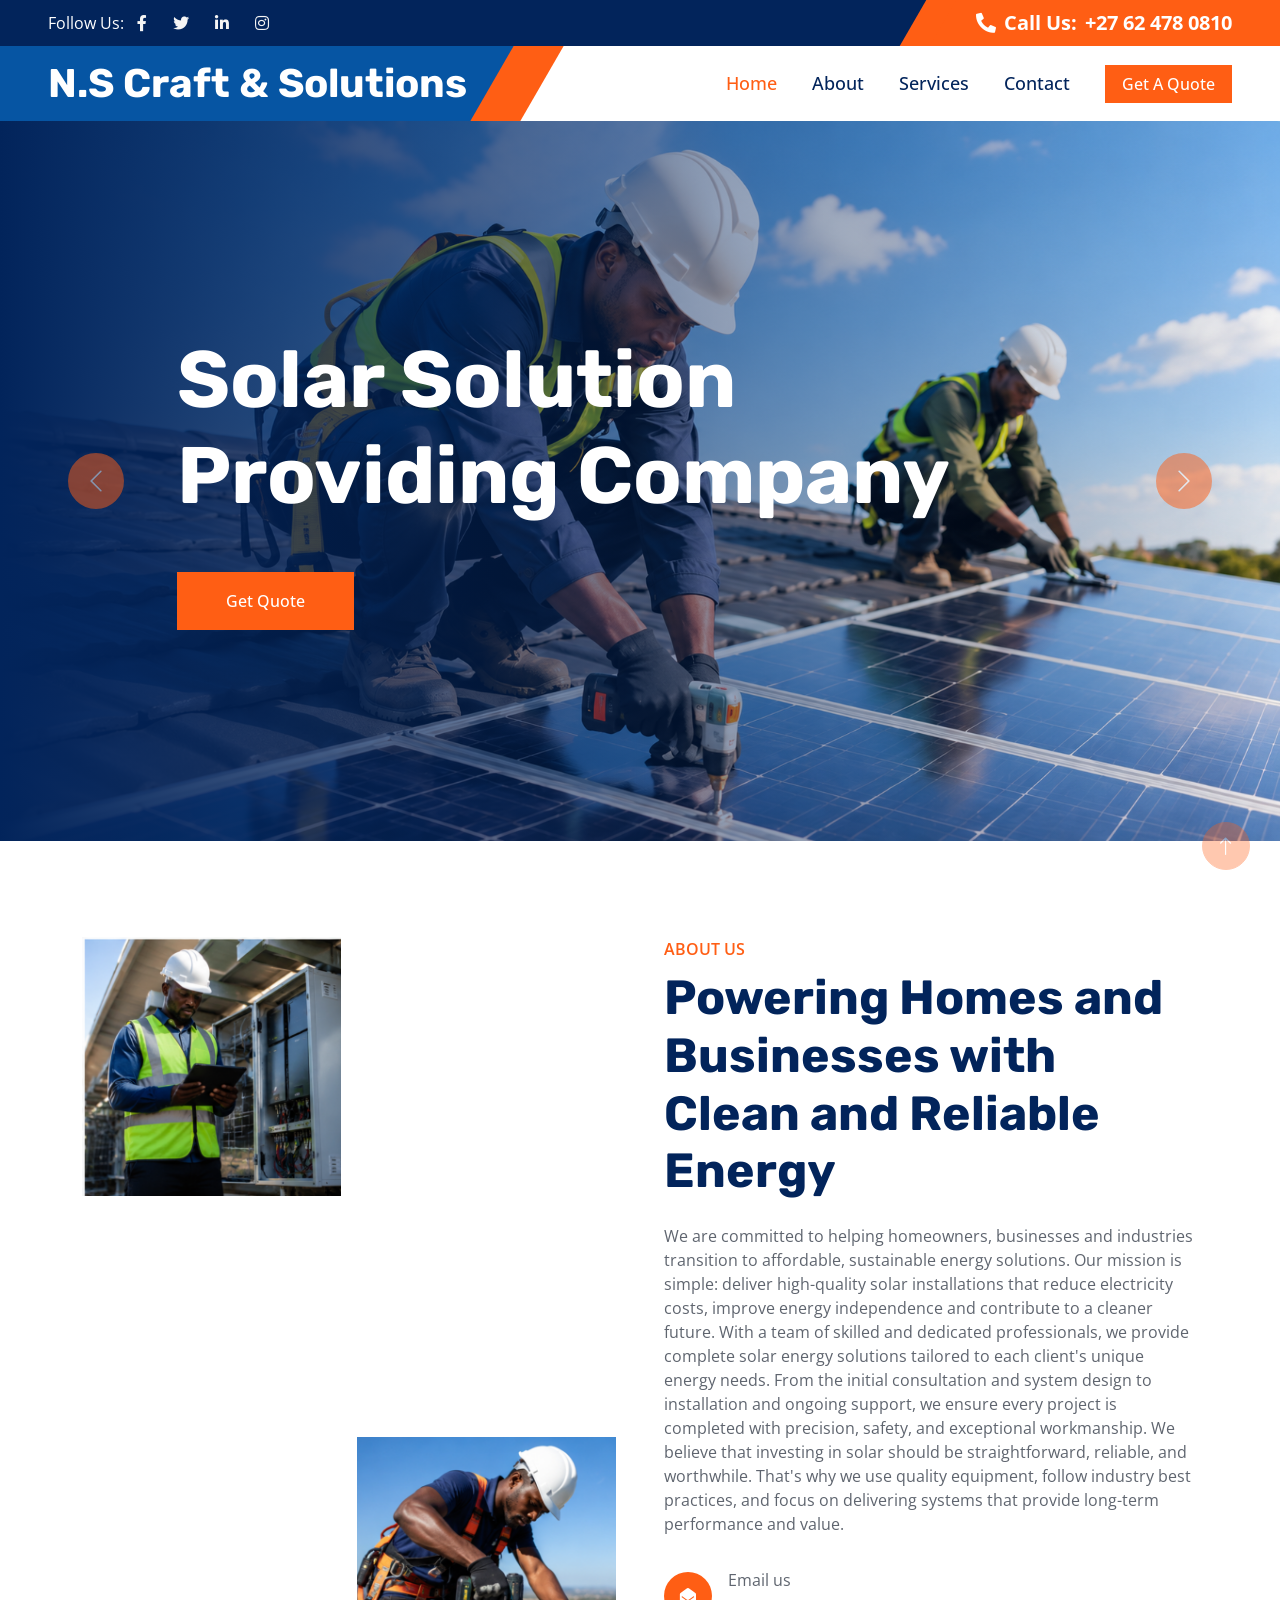
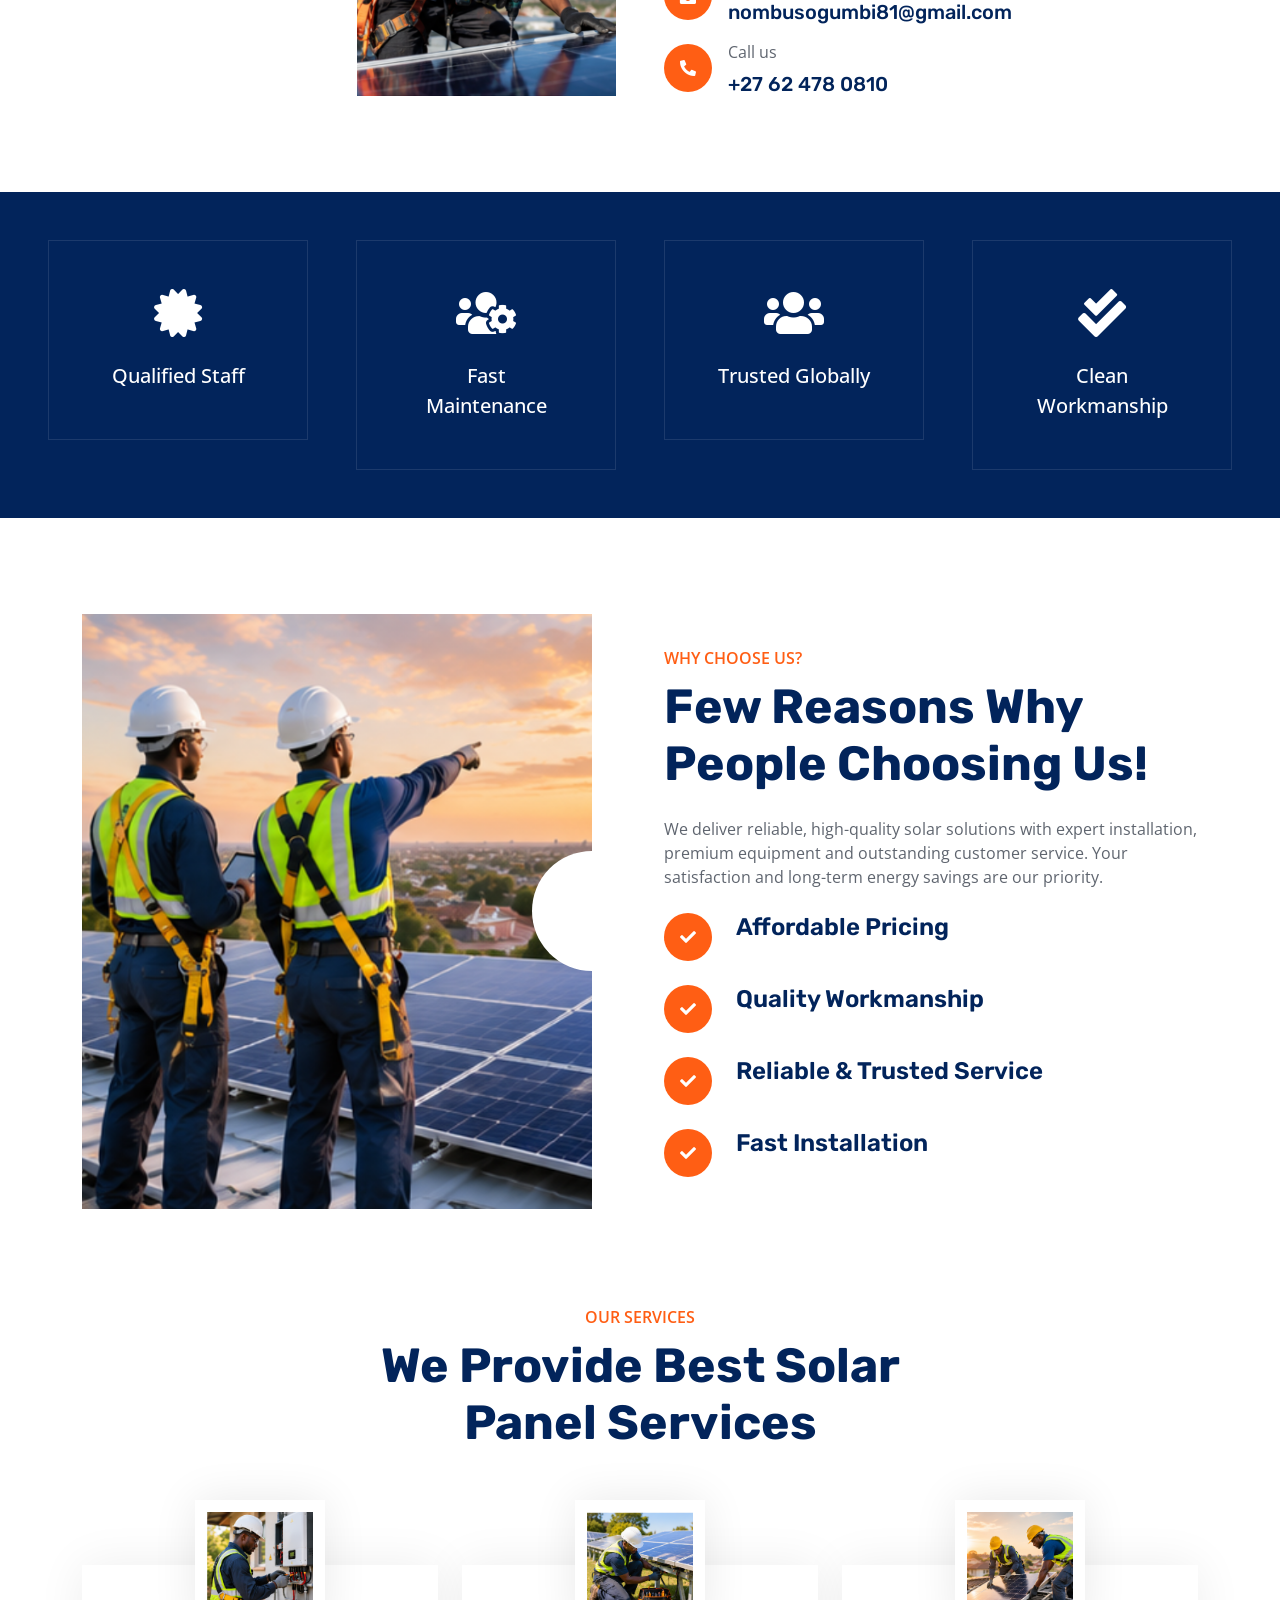
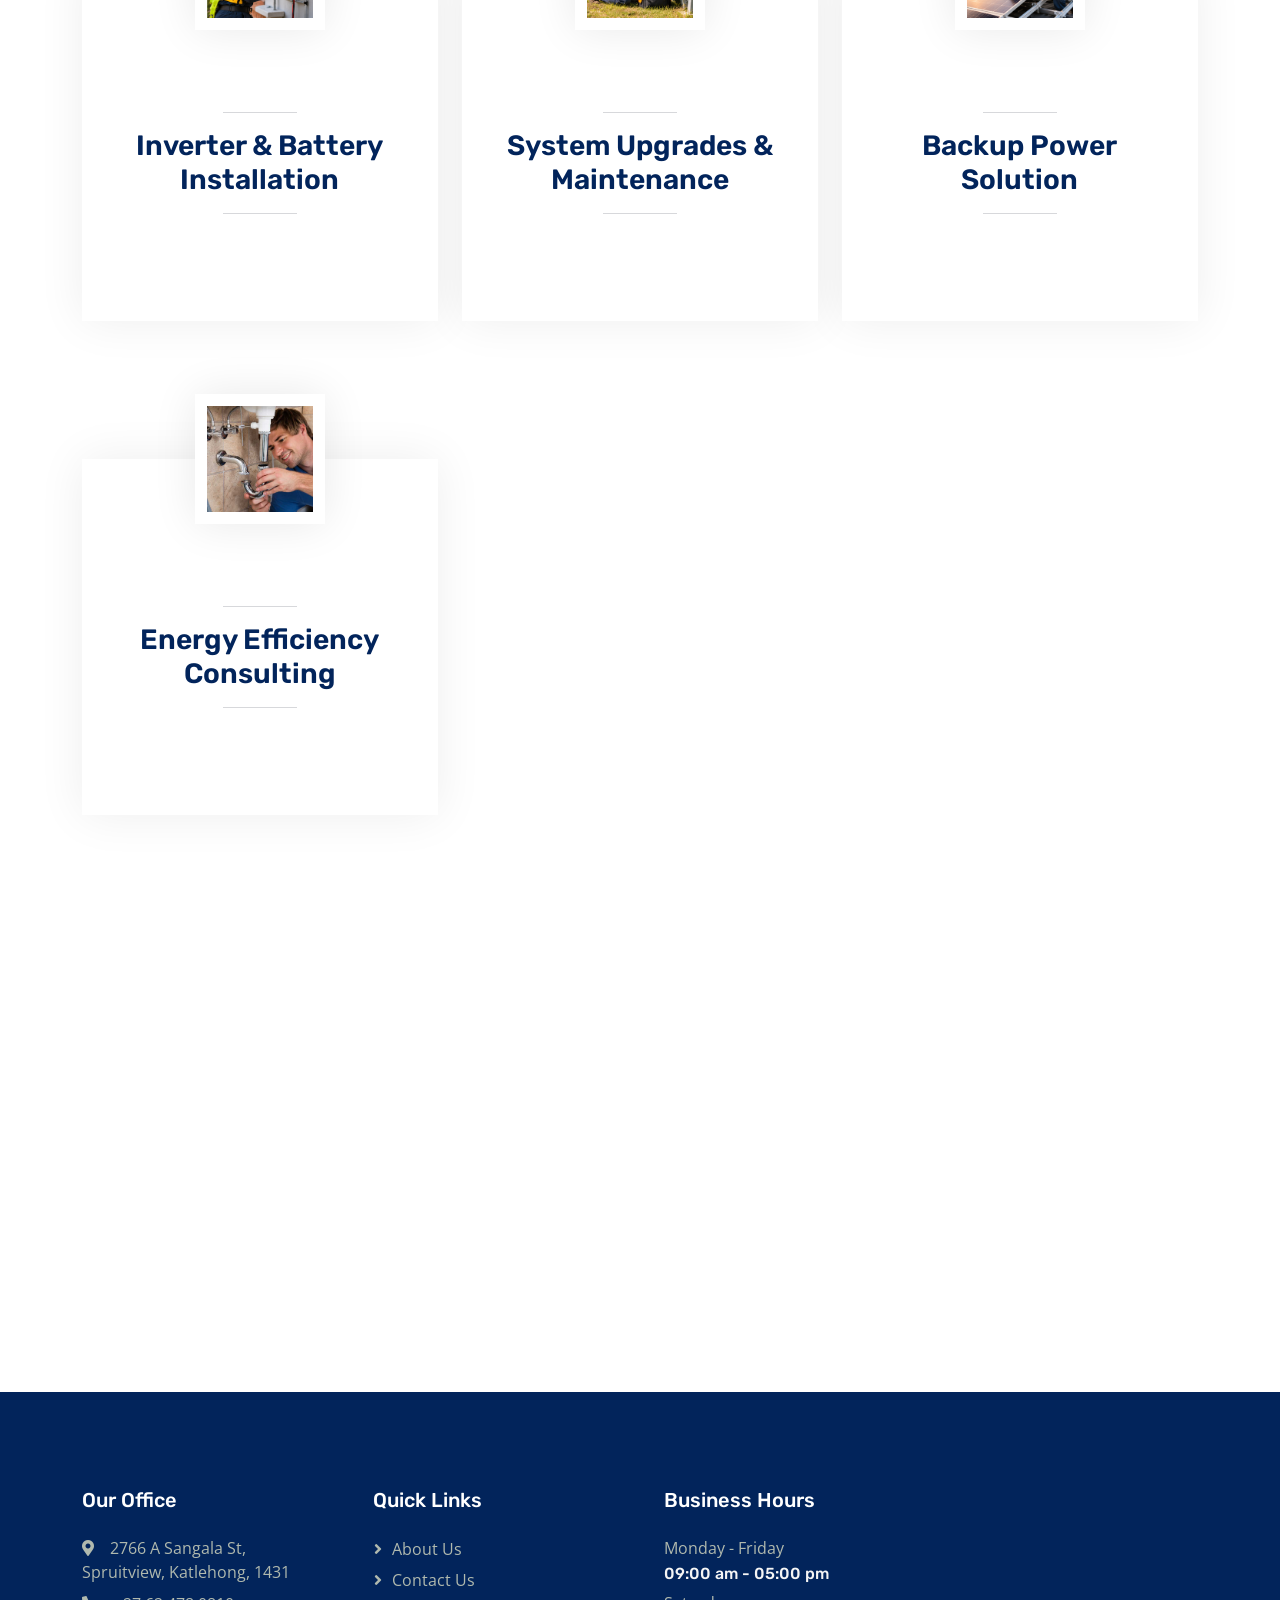
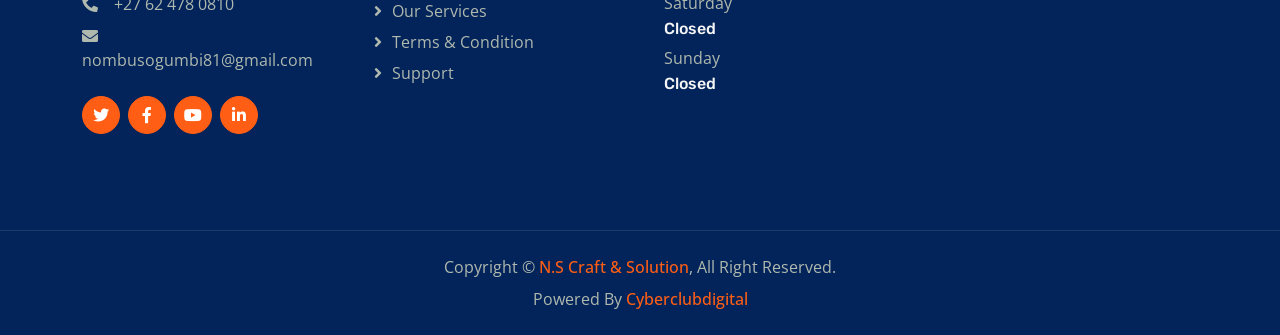
==== index.html @ 9dfa6ba3 "Add files via upload" ====
<!DOCTYPE html>
<html lang="en">

<head>
    <meta charset="utf-8">
        <title>N.S Craft & Solutions is a South African based Solar Solutions provider.
            We are committed to helping homeowners, businesses and industries transition to affordable and sustainable energy solutions.</title>
    <meta content="width=device-width, initial-scale=1.0" name="viewport">
    <meta content="" name="keywords">
    <meta content="" name="description">

    <!-- Favicon -->
    <link href="img/favicon.ico" rel="icon">

    <!-- Google Web Fonts -->
    <link rel="preconnect" href="https://fonts.googleapis.com">
    <link rel="preconnect" href="https://fonts.gstatic.com" crossorigin>
    <link
        href="https://fonts.googleapis.com/css2?family=Open+Sans:wght@400;500;600&family=Rubik:wght@500;600;700&display=swap"
        rel="stylesheet">

    <!-- Icon Font Stylesheet -->
    <link href="https://cdnjs.cloudflare.com/ajax/libs/font-awesome/5.10.0/css/all.min.css" rel="stylesheet">
    <link href="https://cdn.jsdelivr.net/npm/bootstrap-icons@1.4.1/font/bootstrap-icons.css" rel="stylesheet">

    <!-- Libraries Stylesheet -->
    <link href="lib/animate/animate.min.css" rel="stylesheet">
    <link href="lib/owlcarousel/assets/owl.carousel.min.css" rel="stylesheet">

    <!-- Customized Bootstrap Stylesheet -->
    <link href="css/bootstrap.min.css" rel="stylesheet">

    <!-- Template Stylesheet -->
    <link href="css/style.css" rel="stylesheet">
</head>

<body>
    <!-- Spinner Start -->
    <div id="spinner"
        class="show bg-white position-fixed translate-middle w-100 vh-100 top-50 start-50 d-flex align-items-center justify-content-center">
        <div class="spinner-border text-primary" role="status" style="width: 3rem; height: 3rem;"></div>
    </div>
    <!-- Spinner End -->


    <!-- Topbar Start -->
    <div class="container-fluid bg-dark px-0">
        <div class="row g-0 d-none d-lg-flex">
            <div class="col-lg-6 ps-5 text-start">
                <div class="h-100 d-inline-flex align-items-center text-white">
                    <span>Follow Us:</span>
                    <a class="btn btn-link text-light" href=""><i class="fab fa-facebook-f"></i></a>
                    <a class="btn btn-link text-light" href=""><i class="fab fa-twitter"></i></a>
                    <a class="btn btn-link text-light" href=""><i class="fab fa-linkedin-in"></i></a>
                    <a class="btn btn-link text-light" href=""><i class="fab fa-instagram"></i></a>
                </div>
            </div>
            <div class="col-lg-6 text-end">
                <div class="h-100 topbar-right d-inline-flex align-items-center text-white py-2 px-5">
                    <span class="fs-5 fw-bold me-2"><i class="fa fa-phone-alt me-2"></i>Call Us:</span>
                    <span class="fs-5 fw-bold">+27 62 478 0810</span>
                </div>
            </div>
        </div>
    </div>
    <!-- Topbar End -->


    <!-- Navbar Start -->
    <nav class="navbar navbar-expand-lg bg-white navbar-light sticky-top py-0 pe-5">
        <a href="index.html" class="navbar-brand ps-5 me-0">
            <h1 class="text-white m-0">N.S Craft & Solutions</h1>
        </a>
        <button type="button" class="navbar-toggler me-0" data-bs-toggle="collapse" data-bs-target="#navbarCollapse">
            <span class="navbar-toggler-icon"></span>
        </button>
        <div class="collapse navbar-collapse" id="navbarCollapse">
            <div class="navbar-nav ms-auto p-4 p-lg-0">
                <a href="index.html" class="nav-item nav-link active">Home</a>
                <a href="about.html" class="nav-item nav-link">About</a>
                <a href="service.html" class="nav-item nav-link">Services</a>
                
                <a href="contact.html" class="nav-item nav-link">Contact</a>
            </div>
            <a href="https://wa.link/mpaxti" class="btn btn-primary px-3 d-none d-lg-block">Get A Quote</a>
        </div>
    </nav>
    <!-- Navbar End -->


    <!-- Carousel Start -->
    <div class="container-fluid px-0 mb-5">
        <div id="header-carousel" class="carousel slide" data-bs-ride="carousel">
            <div class="carousel-inner">
                <div class="carousel-item active">
                    <img class="w-100" src="img/panel.png" alt="Image">
                    <div class="carousel-caption">
                        <div class="container">
                            <div class="row justify-content-center">
                                <div class="col-lg-10 text-start">
                                    
                                    <h1 class="display-1 text-white mb-5 animated slideInRight">Solar Solution
                                        Providing Company</h1>
                                    <a href="https://wa.link/mpaxti" class="btn btn-primary py-3 px-5 animated slideInRight">Get Quote</a>
                                </div>
                            </div>
                        </div>
                    </div>
                </div>
                <div class="carousel-item">
                    <img class="w-100" src="img/panel2.png" alt="Image">
                    <div class="carousel-caption">
                        <div class="container">
                            <div class="row justify-content-center">
                                <div class="col-lg-10 text-start">
                                    
                                    <h1 class="display-1 text-white mb-5 animated slideInRight">Reliable
                                        Solar Installation & Energy Solution</h1>
                                    <a href="https://wa.link/mpaxti" class="btn btn-primary py-3 px-5 animated slideInRight">Get Quote</a>
                                </div>
                            </div>
                        </div>
                    </div>
                </div>
            </div>
            <button class="carousel-control-prev" type="button" data-bs-target="#header-carousel" data-bs-slide="prev">
                <span class="carousel-control-prev-icon" aria-hidden="true"></span>
                <span class="visually-hidden">Previous</span>
            </button>
            <button class="carousel-control-next" type="button" data-bs-target="#header-carousel" data-bs-slide="next">
                <span class="carousel-control-next-icon" aria-hidden="true"></span>
                <span class="visually-hidden">Next</span>
            </button>
        </div>
    </div>
    <!-- Carousel End -->


    <!-- About Start -->
    <div class="container-xxl py-5">
        <div class="container">
            <div class="row g-5">
                <div class="col-lg-6">
                    <div class="row gx-3 h-100">
                        <div class="col-6 align-self-start wow fadeInUp" data-wow-delay="0.1s">
                            <img class="img-fluid" src="img/ab2.png">
                        </div>
                        <div class="col-6 align-self-end wow fadeInDown" data-wow-delay="0.1s">
                            <img class="img-fluid" src="img/ab1.png">
                        </div>
                    </div>
                </div>
                <div class="col-lg-6 wow fadeIn" data-wow-delay="0.5s">
                    <p class="fw-medium text-uppercase text-primary mb-2">About Us</p>
                    <h1 class="display-5 mb-4">Powering Homes and Businesses with Clean and Reliable Energy</h1>
                    <p class="mb-4">We are committed to helping homeowners, businesses and industries transition to affordable, sustainable energy solutions. Our mission is simple: deliver high-quality solar installations that reduce electricity costs, improve energy independence and contribute to a cleaner future.
                                    With a team of skilled and dedicated professionals, we provide complete solar energy solutions tailored to each client's unique energy needs. From the initial consultation and system design to installation and ongoing support, we ensure every project is completed with precision, safety, and exceptional workmanship.
                                    We believe that investing in solar should be straightforward, reliable, and worthwhile. That's why we use quality equipment, follow industry best practices, and focus on delivering systems that provide long-term performance and value.
                    </p>
                    
                    <div class="row pt-2">
                        <div class="col-sm-6">
                            <div class="d-flex align-items-center">
                                <div class="flex-shrink-0 btn-lg-square rounded-circle bg-primary">
                                    <i class="fa fa-envelope-open text-white"></i>
                                </div>
                                <div class="ms-3">
                                    <p class="mb-2">Email us</p>
                                    <h5 class="mb-0">nombusogumbi81@gmail.com</h5>
                                </div>
                            </div>
                        </div>
                       <P></P>
                        <div class="col-sm-6">
                            <div class="d-flex align-items-center">
                                <div class="flex-shrink-0 btn-lg-square rounded-circle bg-primary">
                                    <i class="fa fa-phone-alt text-white"></i>
                                </div>
                                <div class="ms-3">
                                    <p class="mb-2">Call us</p>
                                    <h5 class="mb-0">+27 62 478 0810</h5>
                                </div>
                            </div>

                        </div>
                        
                    </div>
                </div>
            </div>
        </div>
    </div>
    <!-- About End -->


    <!-- Facts Start -->
    <div class="container-fluid facts my-5 p-5">
        <div class="row g-5">
            <div class="col-md-6 col-xl-3 wow fadeIn" data-wow-delay="0.1s">
                <div class="text-center border p-5">
                    <i class="fa fa-certificate fa-3x text-white mb-3"></i>
                    <h1></h1>
                    <span class="fs-5 fw-semi-bold text-white">Qualified Staff</span>
                </div>
            </div>
            <div class="col-md-6 col-xl-3 wow fadeIn" data-wow-delay="0.3s">
                <div class="text-center border p-5">
                    <i class="fa fa-users-cog fa-3x text-white mb-3"></i>
                    <h1 ></h1>
                    <span class="fs-5 fw-semi-bold text-white">Fast Maintenance</span>
                </div>
            </div>
            <div class="col-md-6 col-xl-3 wow fadeIn" data-wow-delay="0.5s">
                <div class="text-center border p-5">
                    <i class="fa fa-users fa-3x text-white mb-3"></i>
                    <h1></h1>
                    <span class="fs-5 fw-semi-bold text-white">Trusted Globally</span>
                </div>
            </div>
            <div class="col-md-6 col-xl-3 wow fadeIn" data-wow-delay="0.7s">
                <div class="text-center border p-5">
                    <i class="fa fa-check-double fa-3x text-white mb-3"></i>
                    <h1></h1>
                    <span class="fs-5 fw-semi-bold text-white">Clean Workmanship</span>
                </div>
            </div>
        </div>
    </div>
    <!-- Facts End -->


    <!-- why choose us -->
    <div class="container-xxl py-5">
        <div class="container">
            <div class="row g-5 align-items-center">
                <div class="col-lg-6 wow fadeInUp" data-wow-delay="0.1s">
                    <div class="position-relative me-lg-4">
                        <img class="img-fluid w-100" src="img/feature.png" alt="">
                        <span
                            class="position-absolute top-50 start-100 translate-middle bg-white rounded-circle d-none d-lg-block"
                            style="width: 120px; height: 120px;"></span>
                        
                    </div>
                </div>
                <div class="col-lg-6 wow fadeInUp" data-wow-delay="0.5s">
                    <p class="fw-medium text-uppercase text-primary mb-2">Why Choose Us? </p>
                    <h1 class="display-5 mb-4">Few Reasons Why People Choosing Us!</h1>
                    <p class="mb-4">We deliver reliable, high-quality solar solutions with expert installation, premium equipment
                                    and outstanding customer service. Your satisfaction and long-term energy savings are our priority.
                    </p>
                    <div class="row gy-4">
                        <div class="col-12">
                            <div class="d-flex">
                                <div class="flex-shrink-0 btn-lg-square rounded-circle bg-primary">
                                    <i class="fa fa-check text-white"></i>
                                </div>
                                <div class="ms-4">
                                    <h4>Affordable Pricing</h4>
                                    
                                </div>
                            </div>
                        </div>
                        <div class="col-12">
                            <div class="d-flex">
                                <div class="flex-shrink-0 btn-lg-square rounded-circle bg-primary">
                                    <i class="fa fa-check text-white"></i>
                                </div>
                                <div class="ms-4">
                                    <h4>Quality Workmanship</h4>
                                  
                                </div>
                            </div>
                        </div>
                        <div class="col-12">
                            <div class="d-flex">
                                <div class="flex-shrink-0 btn-lg-square rounded-circle bg-primary">
                                    <i class="fa fa-check text-white"></i>
                                </div>
                                <div class="ms-4">
                                    <h4>Reliable & Trusted Service</h4>
                                    
                                </div>
                                
                            </div>
                        </div>
                        <div class="col-12">
                            <div class="d-flex">
                                <div class="flex-shrink-0 btn-lg-square rounded-circle bg-primary">
                                    <i class="fa fa-check text-white"></i>
                                </div>
                                <div class="ms-4">
                                    <h4>Fast Installation</h4>
                                    
                                </div>
                                
                            </div>
                        </div>
                        
                    </div>
                </div>
            </div>
        </div>
    </div>
    <!-- Features End -->


   


    <!-- Service Start -->
    <div class="container-xxl py-5">
        <div class="container">
            <div class="text-center mx-auto pb-4 wow fadeInUp" data-wow-delay="0.1s" style="max-width: 600px;">
                <p class="fw-medium text-uppercase text-primary mb-2">Our Services</p>
                <h1 class="display-5 mb-4">We Provide Best Solar Panel Services</h1>
            </div>
            <div class="row gy-5 gx-4">
                <div class="col-md-6 col-lg-4 wow fadeInUp" data-wow-delay="0.1s">
                    <div class="service-item">
                        <img class="img-fluid" src="img/service-1.png" alt="">
                        <div class="service-img">
                            <img class="img-fluid" src="img/service-1.png" alt="">
                        </div>
                        <div class="service-detail">
                            <div class="service-title">
                                <hr class="w-25">
                                <h3 class="mb-0">Inverter & Battery Installation</h3>
                                <hr class="w-25">
                            </div>
                            <div class="service-text">
                                <p class="text-white mb-0">Reliable inverter and battery systems for uninterrupted power and energy storage.</p>
                            </div>
                        </div>
                        
                    </div>
                </div>
                <div class="col-md-6 col-lg-4 wow fadeInUp" data-wow-delay="0.3s">
                    <div class="service-item">
                        <img class="img-fluid" src="img/service-2.png" alt="">
                        <div class="service-img">
                            <img class="img-fluid" src="img/service-2.png" alt="">
                        </div>
                        <div class="service-detail">
                            <div class="service-title">
                                <hr class="w-25">
                                <h3 class="mb-0">System Upgrades & Maintenance</h3>
                                <hr class="w-25">
                            </div>
                            <div class="service-text">
                                <p class="text-white mb-0">Keep your solar system performing at its best with expert upgrades and routine maintenance.</p>
                            </div>
                        </div>
                        
                    </div>
                </div>
                <div class="col-md-6 col-lg-4 wow fadeInUp" data-wow-delay="0.5s">
                    <div class="service-item">
                        <img class="img-fluid" src="img/service-3.png" alt="">
                        <div class="service-img">
                            <img class="img-fluid" src="img/service-3.png" alt="">
                        </div>
                        <div class="service-detail">
                            <div class="service-title">
                                <hr class="w-25">
                                <h3 class="mb-0">Backup Power Solution</h3>
                                <hr class="w-25">
                            </div>
                            <div class="service-text">
                                <p class="text-white mb-0">Dependable backup power systems to keep your home or business running during outages.</p>
                            </div>
                        </div>
                       
                    </div>
                </div>
                <div class="col-md-6 col-lg-4 wow fadeInUp" data-wow-delay="0.5s">
                    <div class="service-item">
                        <img class="img-fluid" src="img/service-3.jpg" alt="">
                        <div class="service-img">
                            <img class="img-fluid" src="img/service-3.jpg" alt="">
                        </div>
                        <div class="service-detail">
                            <div class="service-title">
                                <hr class="w-25">
                                <h3 class="mb-0">Energy Efficiency Consulting</h3>
                                <hr class="w-25">
                            </div>
                            <div class="service-text">
                                <p class="text-white mb-0">Expert advice to help you reduce energy costs and maximize your power efficiency.</p>
                            </div>
                        </div>
                       
                    </div>
                </div>
            </div>
        </div>
    </div>
    <!-- Service End -->


    
    
    <div class="row mb-5">
                <div class="col-12 wow fadeInUp" data-wow-delay="0.1s">
                    <iframe class="w-100"
                        src="https://www.google.com/maps/embed?pb=!1m18!1m12!1m3!1d3576.0551663251417!2d28.1867876!3d-26.324713100000004!2m3!1f0!2f0!3f0!3m2!1i1024!2i768!4f13.1!3m3!1m2!1s0x1e951b97a6e6292d%3A0x981557c559c5ba3e!2sNS%20Craft%20%26%20Solutions%20Projects%20Solar%20Installation!5e0!3m2!1sen!2sza!4v1782505603822!5m2!1sen!2sza"
                        frameborder="0" style="min-height: 450px; border:0;" allowfullscreen="" aria-hidden="false"
                        tabindex="0"></iframe>
                </div>
            </div>

    <!-- Footer Start -->
    <div class="container-fluid bg-dark footer mt-5 py-5 wow fadeIn" data-wow-delay="0.1s">
        <div class="container py-5">
            <div class="row g-5">
                <div class="col-lg-3 col-md-6">
                    <h5 class="text-white mb-4">Our Office</h5>
                    <p class="mb-2"><i class="fa fa-map-marker-alt me-3"></i>2766 A Sangala St, Spruitview, Katlehong, 1431</p>
                    <p class="mb-2"><i class="fa fa-phone-alt me-3"></i>+27 62 478 0810</p>
                    <p class="mb-2"><i class="fa fa-envelope me-3"></i>nombusogumbi81@gmail.com</p>
                    <div class="d-flex pt-3">
                        <a class="btn btn-square btn-primary rounded-circle me-2" href=""><i
                                class="fab fa-twitter"></i></a>
                        <a class="btn btn-square btn-primary rounded-circle me-2" href=""><i
                                class="fab fa-facebook-f"></i></a>
                        <a class="btn btn-square btn-primary rounded-circle me-2" href=""><i
                                class="fab fa-youtube"></i></a>
                        <a class="btn btn-square btn-primary rounded-circle me-2" href=""><i
                                class="fab fa-linkedin-in"></i></a>
                    </div>
                </div>
                <div class="col-lg-3 col-md-6">
                    <h5 class="text-white mb-4">Quick Links</h5>
                    <a class="btn btn-link" href="">About Us</a>
                    <a class="btn btn-link" href="">Contact Us</a>
                    <a class="btn btn-link" href="">Our Services</a>
                    <a class="btn btn-link" href="">Terms & Condition</a>
                    <a class="btn btn-link" href="">Support</a>
                </div>
                <div class="col-lg-3 col-md-6">
                    <h5 class="text-white mb-4">Business Hours</h5>
                    <p class="mb-1">Monday - Friday</p>
                    <h6 class="text-light">09:00 am - 05:00 pm</h6>
                    <p class="mb-1">Saturday</p>
                    <h6 class="text-light">Closed</h6>
                    <p class="mb-1">Sunday</p>
                    <h6 class="text-light">Closed</h6>
                </div>

                
                
            </div>
        </div>
    </div>
    <!-- Footer End -->


    <!-- Copyright Start -->
    <div class="container-fluid copyright bg-dark py-4">
        <div class="container text-center">
            <p class="mb-2">Copyright &copy; <a class="fw-semi-bold" href="#">N.S Craft & Solution</a>, All Right Reserved.
            </p>
            <!--/*** This template is free as long as you keep the footer author’s credit link/attribution link/backlink. If you'd like to use the template without the footer author’s credit link/attribution link/backlink, you can purchase the Credit Removal License from "https://htmlcodex.com/credit-removal". Thank you for your support. ***/-->
            <p class="mb-0">Powered By <a class="fw-semi-bold" href="https://htmlcodex.com">Cyberclubdigital</a> 
            </p>
        </div>
    </div>
    <!-- Copyright End -->


    <!-- Back to Top -->
    <a href="#" class="btn btn-lg btn-primary btn-lg-square rounded-circle back-to-top"><i
            class="bi bi-arrow-up"></i></a>


    <!-- JavaScript Libraries -->
    <script src="https://code.jquery.com/jquery-3.4.1.min.js"></script>
    <script src="https://cdn.jsdelivr.net/npm/bootstrap@5.0.0/dist/js/bootstrap.bundle.min.js"></script>
    <script src="lib/wow/wow.min.js"></script>
    <script src="lib/easing/easing.min.js"></script>
    <script src="lib/waypoints/waypoints.min.js"></script>
    <script src="lib/owlcarousel/owl.carousel.min.js"></script>
    <script src="lib/counterup/counterup.min.js"></script>

    <!-- Template Javascript -->
    <script src="js/main.js"></script>
</body>

</html>
---- css/style.css ----
/********** Template CSS **********/
:root {
    --primary: #FF5E14;
    --secondary: #5F656F;
    --light: #F5F5F5;
    --dark: #02245B;
}

.back-to-top {
    position: fixed;
    display: none;
    right: 30px;
    bottom: 30px;
    z-index: 99;
}

h1,
h2,
.h1,
.h2,
.fw-bold {
    font-weight: 700 !important;
}

h3,
h4,
.h3,
.h4,
.fw-medium {
    font-weight: 600 !important;
}

h5,
h6,
.h5,
.h6,
.fw-semi-bold {
    font-weight: 500 !important;
}


/*** Spinner ***/
#spinner {
    opacity: 0;
    visibility: hidden;
    transition: opacity .5s ease-out, visibility 0s linear .5s;
    z-index: 99999;
}

#spinner.show {
    transition: opacity .5s ease-out, visibility 0s linear 0s;
    visibility: visible;
    opacity: 1;
}


/*** Button ***/
.btn {
    transition: .5s;
    font-weight: 500;
}

.btn-primary,
.btn-outline-primary:hover {
    color: #FFFFFF;
}

.btn-square {
    width: 38px;
    height: 38px;
}

.btn-sm-square {
    width: 32px;
    height: 32px;
}

.btn-lg-square {
    width: 48px;
    height: 48px;
}

.btn-square,
.btn-sm-square,
.btn-lg-square {
    padding: 0;
    display: flex;
    align-items: center;
    justify-content: center;
    font-weight: normal;
}


.topbar-right {
    position: relative;
    background: var(--primary);
}

.topbar-right::before {
    position: absolute;
    content: "";
    width: 30px;
    height: 100%;
    top: 0;
    left: -15px;
    transform: skewX(-30deg);
    background-color: var(--primary);
}


/*** Navbar ***/
.navbar.sticky-top {
    top: -100px;
    transition: .5s;
}

.navbar .navbar-brand {
    position: relative;
    padding-right: 50px;
    height: 75px;
    display: flex;
    align-items: center;
    background: #0655a3;
}

.navbar .navbar-brand::after {
    position: absolute;
    content: "";
    width: 50px;
    height: 100%;
    top: 0;
    right: -25px;
    transform: skewX(-30deg);
    background-color: var(--primary);
}

.navbar .navbar-nav .nav-link {
    margin-right: 35px;
    padding: 20px 0;
    color: var(--dark);
    font-size: 18px;
    font-weight: 500;
    outline: none;
}

.navbar .navbar-nav .nav-link:hover,
.navbar .navbar-nav .nav-link.active {
    color: var(--primary);
}

.navbar .dropdown-toggle::after {
    border: none;
    content: "\f107";
    font-family: "Font Awesome 5 Free";
    font-weight: 900;
    vertical-align: middle;
    margin-left: 8px;
}

@media (max-width: 991.98px) {
    .navbar .navbar-nav .nav-link  {
        margin-right: 0;
        padding: 10px 0;
    }

    .navbar .navbar-nav {
        border-top: 1px solid #EEEEEE;
    }
}

@media (min-width: 992px) {
    .navbar .nav-item .dropdown-menu {
        display: block;
        border: none;
        margin-top: 0;
        top: 150%;
        opacity: 0;
        visibility: hidden;
        transition: .5s;
    }

    .navbar .nav-item:hover .dropdown-menu {
        top: 100%;
        visibility: visible;
        transition: .5s;
        opacity: 1;
    }
}


/*** Header ***/
.carousel-caption {
    top: 0;
    left: 0;
    right: 0;
    bottom: 0;
    display: flex;
    align-items: center;
    background: linear-gradient(to right, rgba(2, 36, 91, 1) 0%, rgba(2, 36, 91, 0) 100%);
    z-index: 1;
}

.carousel-control-prev,
.carousel-control-next {
    width: 15%;
}

.carousel-control-prev-icon,
.carousel-control-next-icon {
    width: 3.5rem;
    height: 3.5rem;
    background-color: var(--primary);
    border: 15px solid var(--primary);
    border-radius: 3.5rem;
}

@media (max-width: 768px) {
    #header-carousel .carousel-item {
        position: relative;
        min-height: 450px;
    }
    
    #header-carousel .carousel-item img {
        position: absolute;
        width: 100%;
        height: 100%;
        object-fit: cover;
    }
}

.page-header {
    background: linear-gradient(to right, rgba(2, 36, 91, 1) 0%, rgba(2, 36, 91, 0) 100%), url(../img/carousel-2.jpg) center center no-repeat;
    background-size: cover;
}

.page-header .breadcrumb-item+.breadcrumb-item::before {
    color: var(--light);
}

.page-header .breadcrumb-item,
.page-header .breadcrumb-item a {
    font-size: 18px;
    color: var(--light);
}


/*** Facts ***/
.facts {
    position: relative;
    margin: 6rem 0;
    background: var(--dark);
}

.facts .border {
    border-color: rgba(255, 255, 255, .1) !important;
}


/*** Features ***/
.btn-play {
    position: absolute;
    top: 50%;
    right: -30px;
    transform: translateY(-50%);
    display: block;
    box-sizing: content-box;
    width: 16px;
    height: 26px;
    border-radius: 100%;
    border: none;
    outline: none !important;
    padding: 18px 20px 20px 28px;
    background: var(--primary);
}

@media (max-width: 992px) {
    .btn-play {
        left: 50%;
        right: auto;
        transform: translate(-50%, -50%);
    }
}

.btn-play:before {
    content: "";
    position: absolute;
    z-index: 0;
    left: 50%;
    top: 50%;
    transform: translateX(-50%) translateY(-50%);
    display: block;
    width: 60px;
    height: 60px;
    background: var(--primary);
    border-radius: 100%;
    animation: pulse-border 1500ms ease-out infinite;
}

.btn-play:after {
    content: "";
    position: absolute;
    z-index: 1;
    left: 50%;
    top: 50%;
    transform: translateX(-50%) translateY(-50%);
    display: block;
    width: 60px;
    height: 60px;
    background: var(--primary);
    border-radius: 100%;
    transition: all 200ms;
}

.btn-play span {
    display: block;
    position: relative;
    z-index: 3;
    width: 0;
    height: 0;
    left: -1px;
    border-left: 16px solid #FFFFFF;
    border-top: 11px solid transparent;
    border-bottom: 11px solid transparent;
}

@keyframes pulse-border {
    0% {
        transform: translateX(-50%) translateY(-50%) translateZ(0) scale(1);
        opacity: 1;
    }

    100% {
        transform: translateX(-50%) translateY(-50%) translateZ(0) scale(2);
        opacity: 0;
    }
}

.modal-video .modal-dialog {
    position: relative;
    max-width: 800px;
    margin: 60px auto 0 auto;
}

.modal-video .modal-body {
    position: relative;
    padding: 0px;
}

.modal-video .close {
    position: absolute;
    width: 30px;
    height: 30px;
    right: 0px;
    top: -30px;
    z-index: 999;
    font-size: 30px;
    font-weight: normal;
    color: #FFFFFF;
    background: #000000;
    opacity: 1;
}


/*** Service ***/
.service-item {
    position: relative;
    margin: 65px 0 25px 0;
    box-shadow: 0 0 45px rgba(0, 0, 0, .07);
}

.service-item .service-img {
    position: absolute;
    padding: 12px;
    width: 130px;
    height: 130px;
    top: -65px;
    left: 50%;
    transform: translateX(-50%);
    background: #FFFFFF;
    box-shadow: 0 0 45px rgba(0, 0, 0, .09);
    z-index: 2;
}

.service-item .service-detail {
    position: absolute;
    width: 100%;
    height: 100%;
    top: 0;
    left: 0;
    overflow: hidden;
    z-index: 1;
}

.service-item .service-title {
    position: absolute;
    padding: 65px 30px 25px 30px;
    width: 100%;
    height: 100%;
    top: 0;
    left: 0;
    display: flex;
    flex-direction: column;
    align-items: center;
    justify-content: center;
    text-align: center;
    background: #FFFFFF;
    transition: .5s;
}

.service-item:hover .service-title {
    top: -100%;
}

.service-item .service-text {
    position: absolute;
    overflow: hidden;
    padding: 65px 30px 25px 30px;
    width: 100%;
    height: 100%;
    top: 100%;
    left: 0;
    display: flex;
    align-items: center;
    text-align: center;
    background: rgba(2, 36, 91, .7);
    transition: .5s;
}

.service-item:hover .service-text {
    top: 0;
}

.service-item .service-text::before {
    position: absolute;
    content: "";
    width: 100%;
    height: 100px;
    top: -100%;
    left: 0;
    transform: skewY(-12deg);
    background: #FFFFFF;
    transition: .5s;
}

.service-item:hover .service-text::before {
    top: -55px;
}

.service-item .btn {
    position: absolute;
    width: 130px;
    height: 50px;
    left: 50%;
    bottom: -25px;
    transform: translateX(-50%);
    display: flex;
    align-items: center;
    justify-content: center;
    color: var(--secondary);
    background: #FFFFFF;
    border: none;
    box-shadow: 0 0 45px rgba(0, 0, 0, .09);
    z-index: 2;
}

.service-item .btn:hover {
    color: #FFFFFF;
    background: var(--primary);
}


/*** Project ***/
.project-carousel {
    position: relative;
    background: var(--dark);
}

.project-item {
    position: relative;
    display: block;
}

.project-item img {
    transition: .5s;
}

.project-item:hover img,
.project-carousel .owl-item.center img {
    margin-top: -60px;
}

.project-item .project-title {
    position: absolute;
    padding: 0 15px;
    width: 100%;
    height: 80px;
    bottom: -110px;
    left: 0;
    display: flex;
    align-items: center;
    justify-content: center;
    text-align: center;
    background: var(--dark);
    transition: .5s;
}

.project-item:hover .project-title,
.project-carousel .owl-item.center .project-title  {
    bottom: -60px;
}

.project-item .project-title::before {
    position: absolute;
    content: "";
    width: 100%;
    height: 30px;
    top: -15px;
    left: 0;
    transform: skewY(-5deg);
    background: var(--dark);
    transition: .5s;
}

.project-carousel .owl-nav {
    position: absolute;
    width: 100%;
    height: 45px;
    top: 50%;
    left: 0;
    transform: translateY(-50%);
    display: flex;
    justify-content: space-between;
    transition: .5s;
    opacity: 0;
    z-index: 1;
}

.project-carousel:hover .owl-nav {
    opacity: 1;
}

.project-carousel .owl-nav .owl-prev,
.project-carousel .owl-nav .owl-next {
    margin: 0 30px;
    width: 45px;
    height: 45px;
    display: flex;
    align-items: center;
    justify-content: center;
    color: #FFFFFF;
    background: var(--primary);
    border-radius: 45px;
    font-size: 22px;
    transition: .5s;
}


/*** Team ***/
.team-item .team-social {
    position: absolute;
    width: 100%;
    height: 100%;
    top: 0;
    left: -100%;
    display: flex;
    align-items: center;
    background: var(--primary);
    transition: .5s;
}

.team-item:hover .team-social {
    left: 0;
}


/*** Testimonial ***/
.testimonial-carousel::before {
    position: absolute;
    content: "";
    top: 0;
    left: 0;
    height: 100%;
    width: 0;
    background: linear-gradient(to right, rgba(255, 255, 255, 1) 0%, rgba(255, 255, 255, 0) 100%);
    z-index: 1;
}

.testimonial-carousel::after {
    position: absolute;
    content: "";
    top: 0;
    right: 0;
    height: 100%;
    width: 0;
    background: linear-gradient(to left, rgba(255, 255, 255, 1) 0%, rgba(255, 255, 255, 0) 100%);
    z-index: 1;
}

@media (min-width: 768px) {
    .testimonial-carousel::before,
    .testimonial-carousel::after {
        width: 200px;
    }
}

@media (min-width: 992px) {
    .testimonial-carousel::before,
    .testimonial-carousel::after {
        width: 300px;
    }
}

.testimonial-carousel .owl-nav {
    position: absolute;
    width: 350px;
    top: 20px;
    left: 50%;
    transform: translateX(-50%);
    display: flex;
    justify-content: space-between;
    opacity: 0;
    transition: .5s;
    z-index: 1;
}

.testimonial-carousel:hover .owl-nav {
    width: 300px;
    opacity: 1;
}

.testimonial-carousel .owl-nav .owl-prev,
.testimonial-carousel .owl-nav .owl-next {
    position: relative;
    color: var(--primary);
    font-size: 45px;
    transition: .5s;
}

.testimonial-carousel .owl-nav .owl-prev:hover,
.testimonial-carousel .owl-nav .owl-next:hover {
    color: var(--dark);
}

.testimonial-carousel .testimonial-img img {
    width: 100px;
    height: 100px;
}

.testimonial-carousel .testimonial-img .btn-square {
    position: absolute;
    bottom: -19px;
    left: 50%;
    transform: translateX(-50%);
}

.testimonial-carousel .owl-item .testimonial-text {
    margin-bottom: 30px;
    box-shadow: 0 0 45px rgba(0, 0, 0, .08);
    transform: scale(.8);
    transition: .5s;
}

.testimonial-carousel .owl-item.center .testimonial-text {
    transform: scale(1);
}


/*** Footer ***/
.footer {
    color: #B0B9AE;
}

.footer .btn.btn-link {
    display: block;
    margin-bottom: 5px;
    padding: 0;
    text-align: left;
    color: #B0B9AE;
    font-weight: normal;
    text-transform: capitalize;
    transition: .3s;
}

.footer .btn.btn-link::before {
    position: relative;
    content: "\f105";
    font-family: "Font Awesome 5 Free";
    font-weight: 900;
    margin-right: 10px;
}

.footer .btn.btn-link:hover {
    color: var(--light);
    letter-spacing: 1px;
    box-shadow: none;
}

.copyright {
    color: #B0B9AE;
    border-top: 1px solid rgba(255, 255, 255, .1);
}
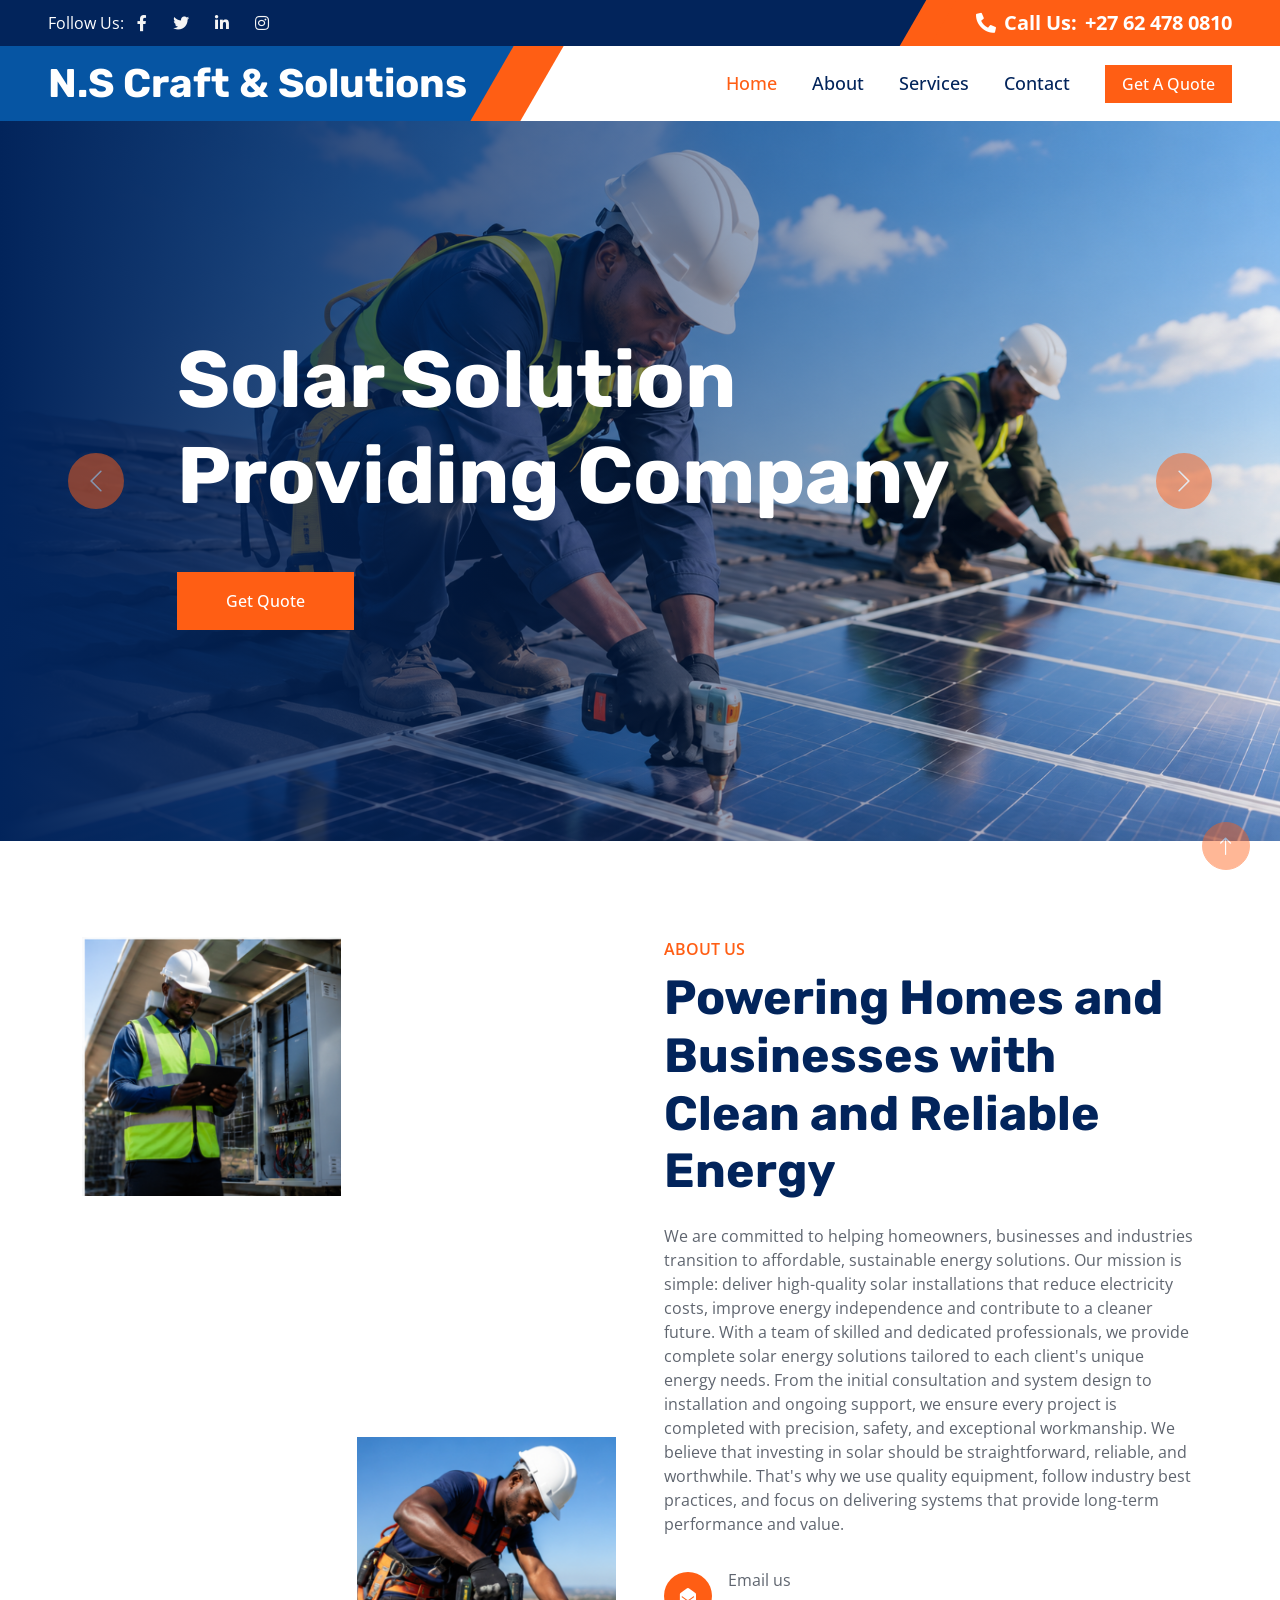
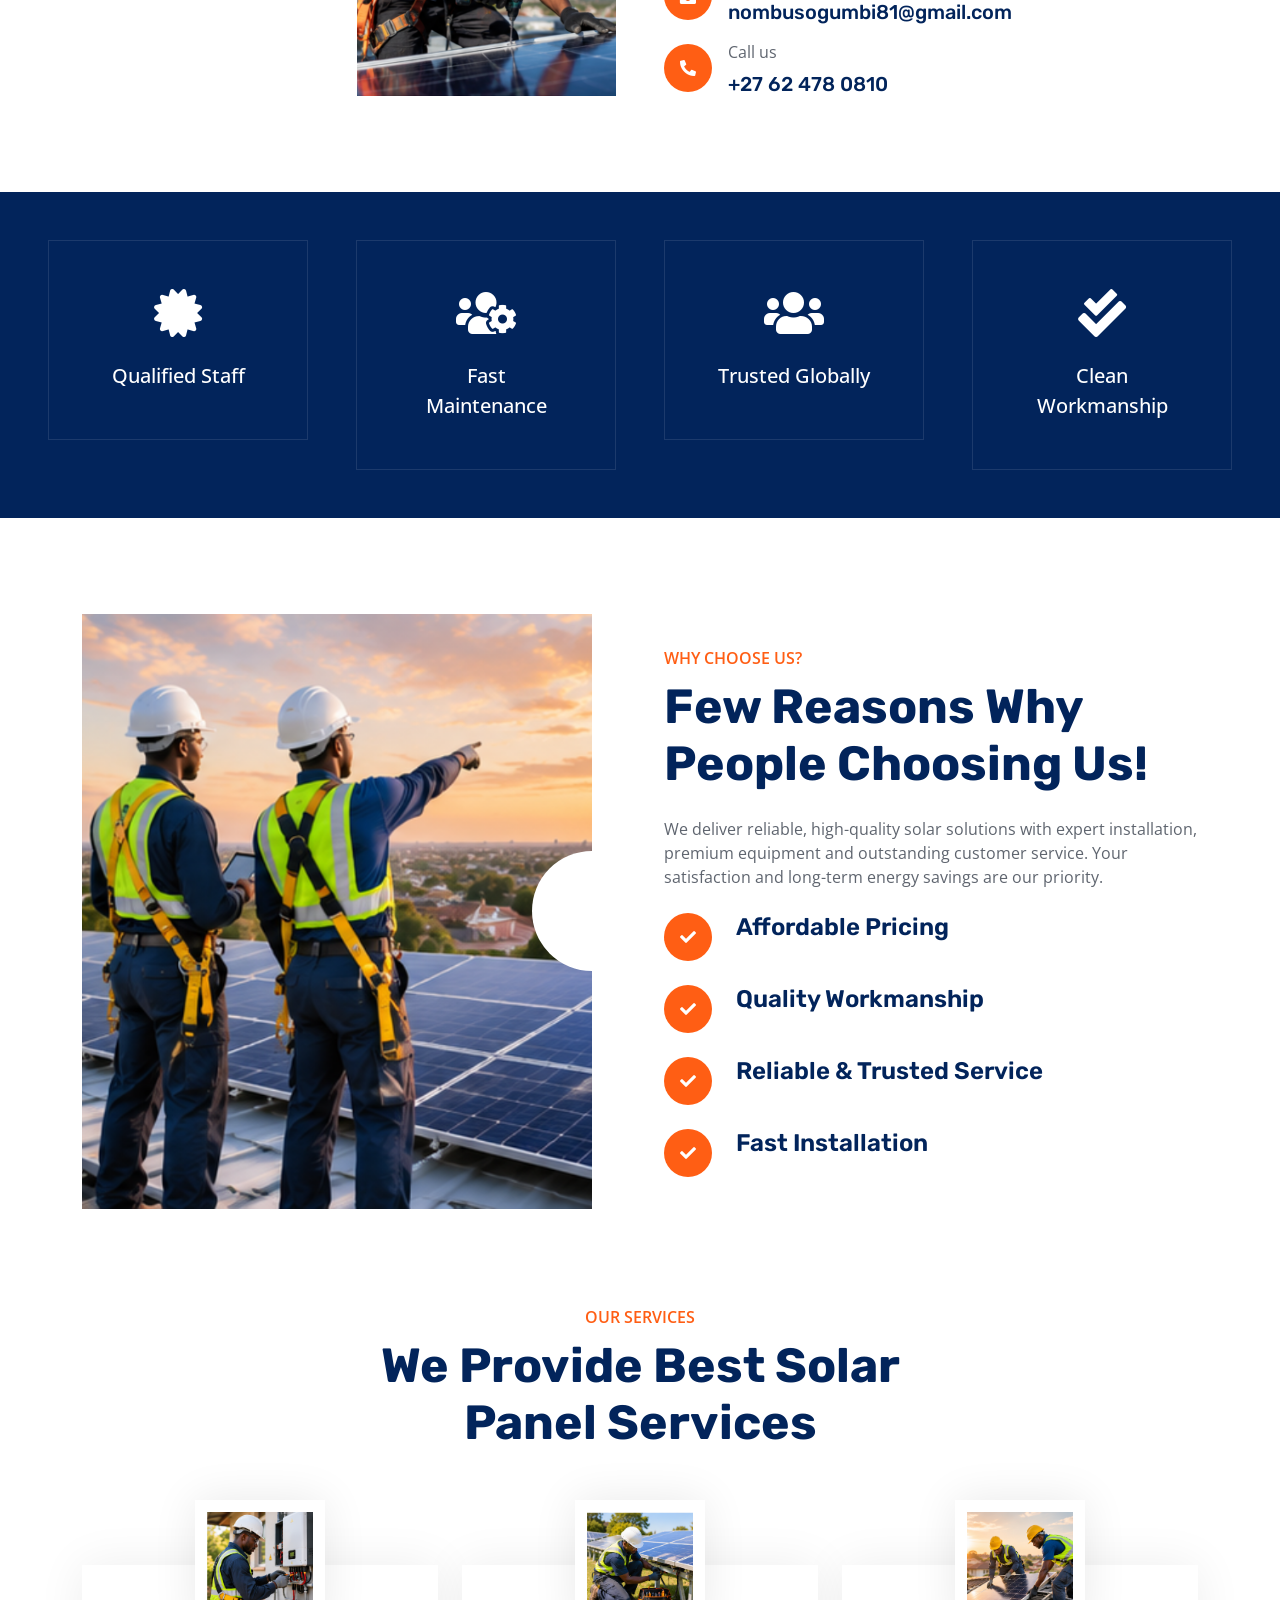
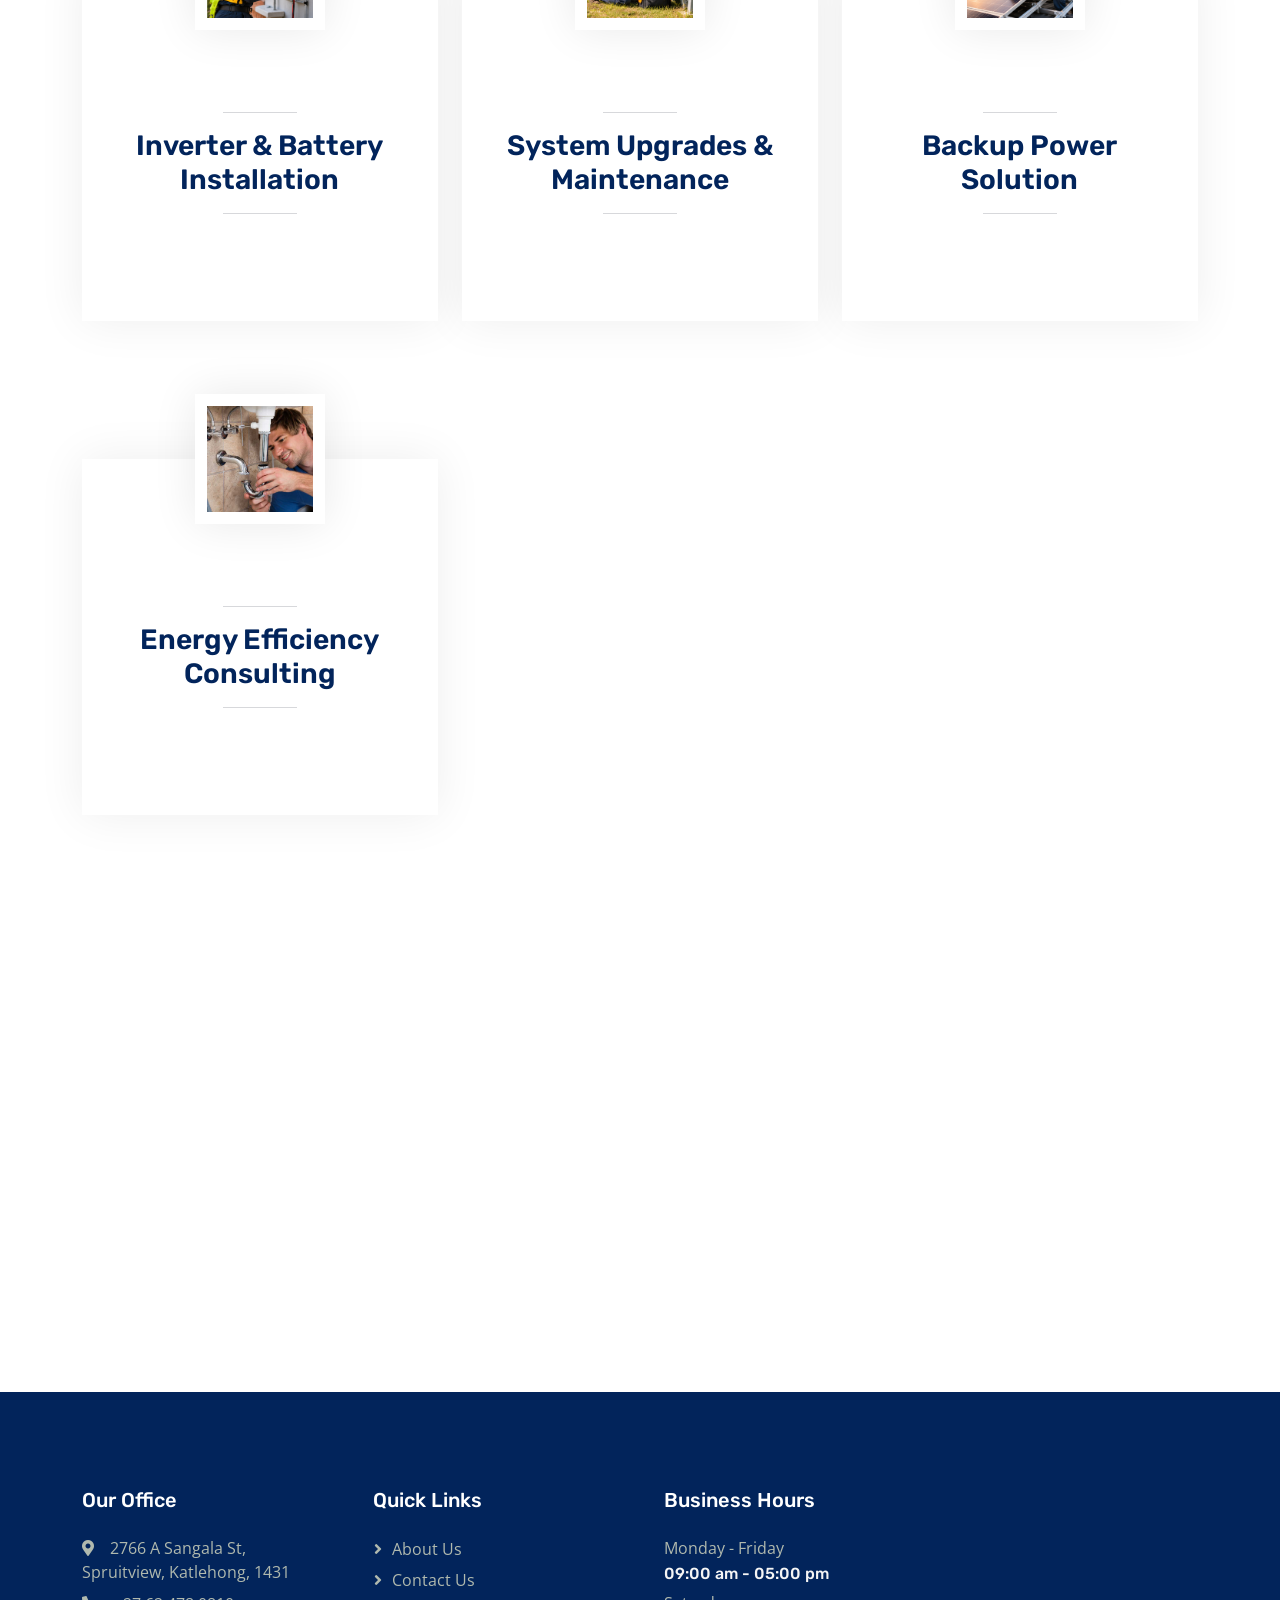
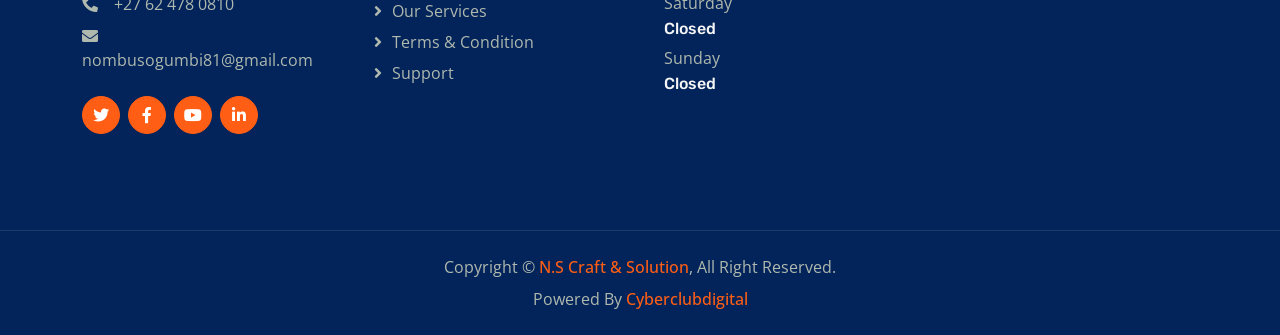
==== commit a69fe688: "Update index.html" ====
--- a/index.html
+++ b/index.html
@@ -459,7 +459,7 @@
             <p class="mb-2">Copyright &copy; <a class="fw-semi-bold" href="#">N.S Craft & Solution</a>, All Right Reserved.
             </p>
             <!--/*** This template is free as long as you keep the footer author’s credit link/attribution link/backlink. If you'd like to use the template without the footer author’s credit link/attribution link/backlink, you can purchase the Credit Removal License from "https://htmlcodex.com/credit-removal". Thank you for your support. ***/-->
-            <p class="mb-0">Powered By <a class="fw-semi-bold" href="https://htmlcodex.com">Cyberclubdigital</a> 
+            <p class="mb-0">Powered By <a class="fw-semi-bold" href="">Cyberclubdigital</a> 
             </p>
         </div>
     </div>
@@ -484,4 +484,4 @@
     <script src="js/main.js"></script>
 </body>
 
-</html>+</html>
